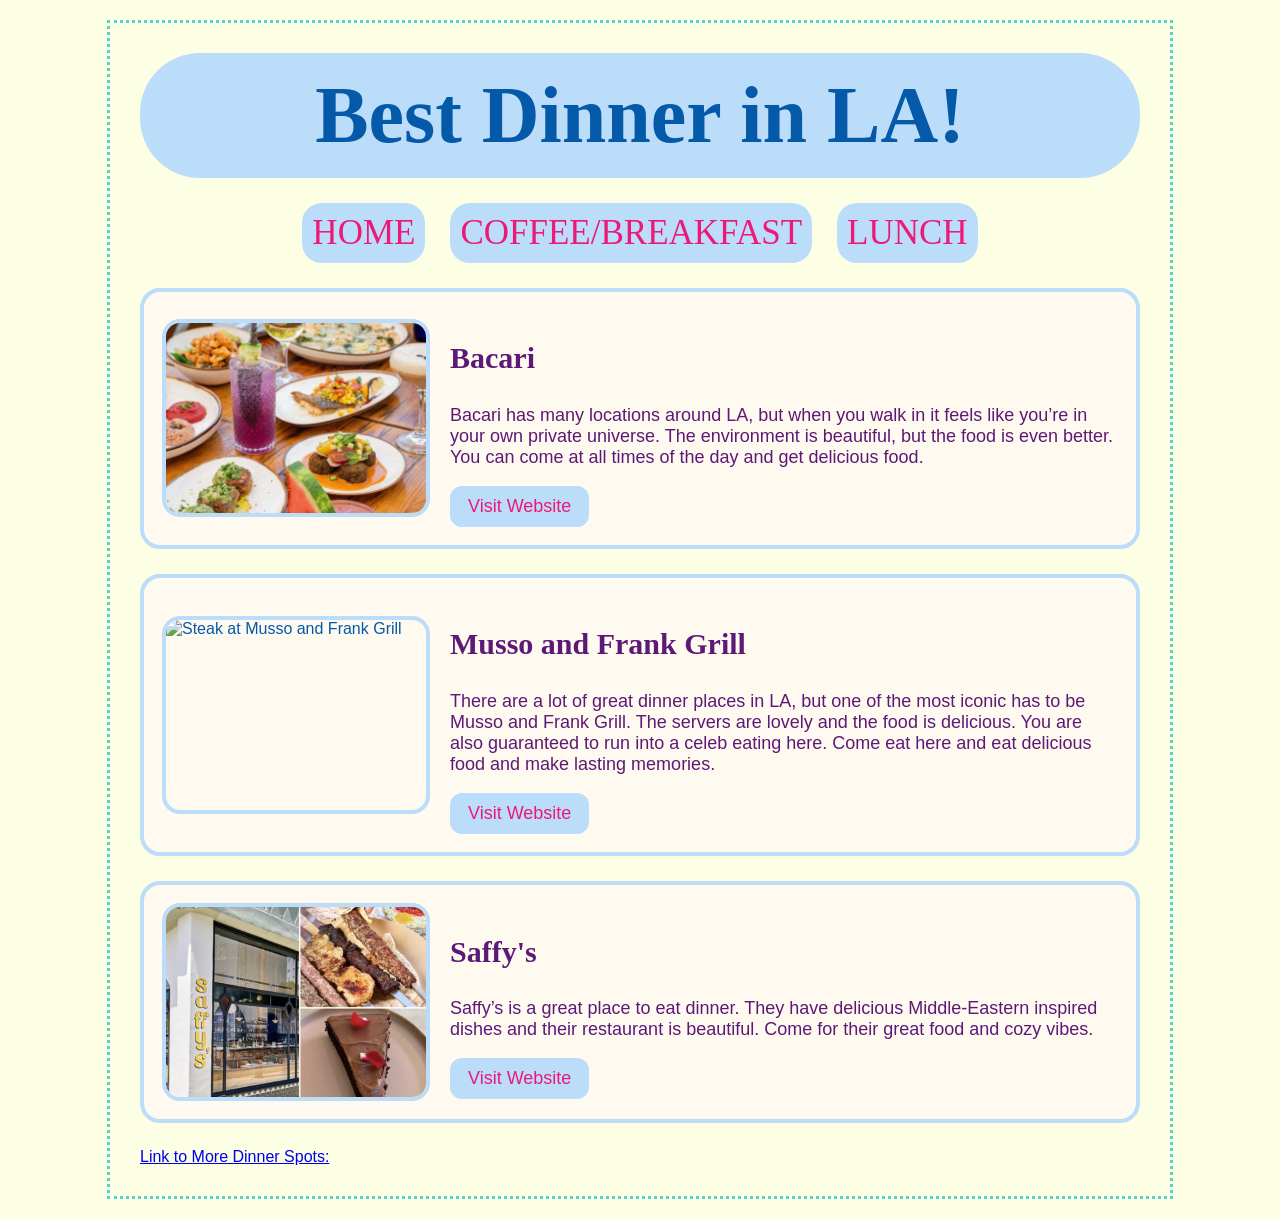
==== dinner.html @ a4a2a0b6 "Add files via upload Initial commit of my Unit 2 project files" ====
<!DOCTYPE html>
<html>
  <head>
    
  </head>
  <body>
    
  </body>
</html>



<head>
  <title>Best Dinner Places!</title>
  <link rel="stylesheet" href="style.css">
</head>

<body>
  <div class="page">

    <header>
      <h1>Best Dinner in LA!</h1>
    </header>

    <nav>
      <a href="index.html">HOME</a>
      <a href="breakfast.html">COFFEE/BREAKFAST</a>
      <a href="lunch.html">LUNCH</a>
    </nav>

    <main>

      <div class="restaurant">
        <img src="bacari.png"
             alt="Brunch at Bacari">

        <div class="restaurant-info">
          <h2>Bacari</h2>
          <p>Bacari has many locations around LA, but when you walk in it feels like you’re in your own private universe. The environment is beautiful, but the food is even better. You can come at all times of the day and get delicious food.</p>
          <a class="restaurant-link"
             href="https://www.eatwithbacari.com/">
            Visit Website
          </a>
        </div>
      </div>

      <div class="restaurant">
        <img src="musso-and-frank.png"
             alt="Steak at Musso and Frank Grill">
        <div class="restaurant-info">
          <h2>Musso and Frank Grill</h2>
          <p>There are a lot of great dinner places in LA, but one of the most iconic has to be Musso and Frank Grill. The servers are lovely and the food is delicious. You are also guaranteed to run into a celeb eating here. Come eat here and eat delicious food and make lasting memories.</p>
          <a class="restaurant-link"
             href="https://mussoandfrank.com/">
            Visit Website
          </a>
        </div>
      </div>

      <div class="restaurant">
        <img src="saffy's.png"
             alt="Middle-Eastern Inspired Dinner at Saffy's">
        <div class="restaurant-info">
          <h2>Saffy's</h2>
          <p>Saffy’s is a great place to eat dinner. They have delicious Middle-Eastern inspired dishes and their restaurant is beautiful. Come for their great food and cozy vibes.</p>
          <a class="restaurant-link"
             href="https://www.saffysla.com/">
            Visit Website
          </a>
        </div>
      </div>
      <div class="more-spots">
        <a href="https://la.eater.com/maps/best-los-angeles-restaurants-eater-38-essential">
          Link to More Dinner Spots:
        </a>
      </div>
    </main>
    
  </body>
  </html>
---- style.css ----
body {
  background: #fcffe4;
  color: #0559a9;
  font-family:sans-serif;
  margin:0;
  padding:20px;
}
.page {
  background:#fcffe4;
  border:3px dotted #53d4cc;
  margin: auto;
  max-width:1000px;
  padding:30px;
}
header{
  background:#bbddfa;
  border-radius:60px;
  padding:12px;
  text-align: center;
}
h1{
  color:#0559a9;
  font-family:cursize;
  font-size:80px;
  margin: 5px;
}
h2{
  color:#bbddfa;
  font-family:serif;
  font-weight:bold;
  font-size:60px
}
nav{
  display:flex;
  gap:25px;
  justify-content: center;
  margin:25px 0;
}
nav a{
  background:#bbddfa;
  border-radius:20px;
  color:#ed1978;
  font-family:cursive;
  font-size:35px;
  padding:10px 10px;
  text-decoration: none;
}
nav a:hover{
  background:#fcffe4;
}
.home-content{
  font-size:35px;
  font-family:georgia;
  color:#ed1978;
  line-height:1.6;
  padding:30px;
  text-align:left;
}
ol{
  font-size:35px;
  font-family:georgia;
  color:#ed1978;
  text-align:left;
}
.restaurant {
  align-items:center;
  background:#fffaf0;
  border:4px solid #bbddfa;
  border-radius:20px;
  display:flex;
  gap:20px;
  margin:25px 0;
  padding:18px;
}
.restaurant img{
  border:4px solid #bbddfa;
  border-radius:18px;
  height:190px;
  object-fit:cover;
  width:260px;
}
.restaurant-info{
  flex:1;
}
.restaurant-info h2{
  color:#5d1978;
  font-size:30px;
  line-height:1.5;
}
.restaurant-info p{
  color:#5d1978;
  font-size:18px;
  margin-top:1.5;
}
.restaurant-link{
  background:#bbddfa;
  border:20x solid #9dbbd3;
  border-radius:12px;
  color:#ed1978;
  display:inline-block;
  font-size:18px;
  padding:10px 18px;
  text-decoration:none;
}
.restaurant-link:hover{
  background:#d839f7;
}
h1 {
  font-weight: bold;
}
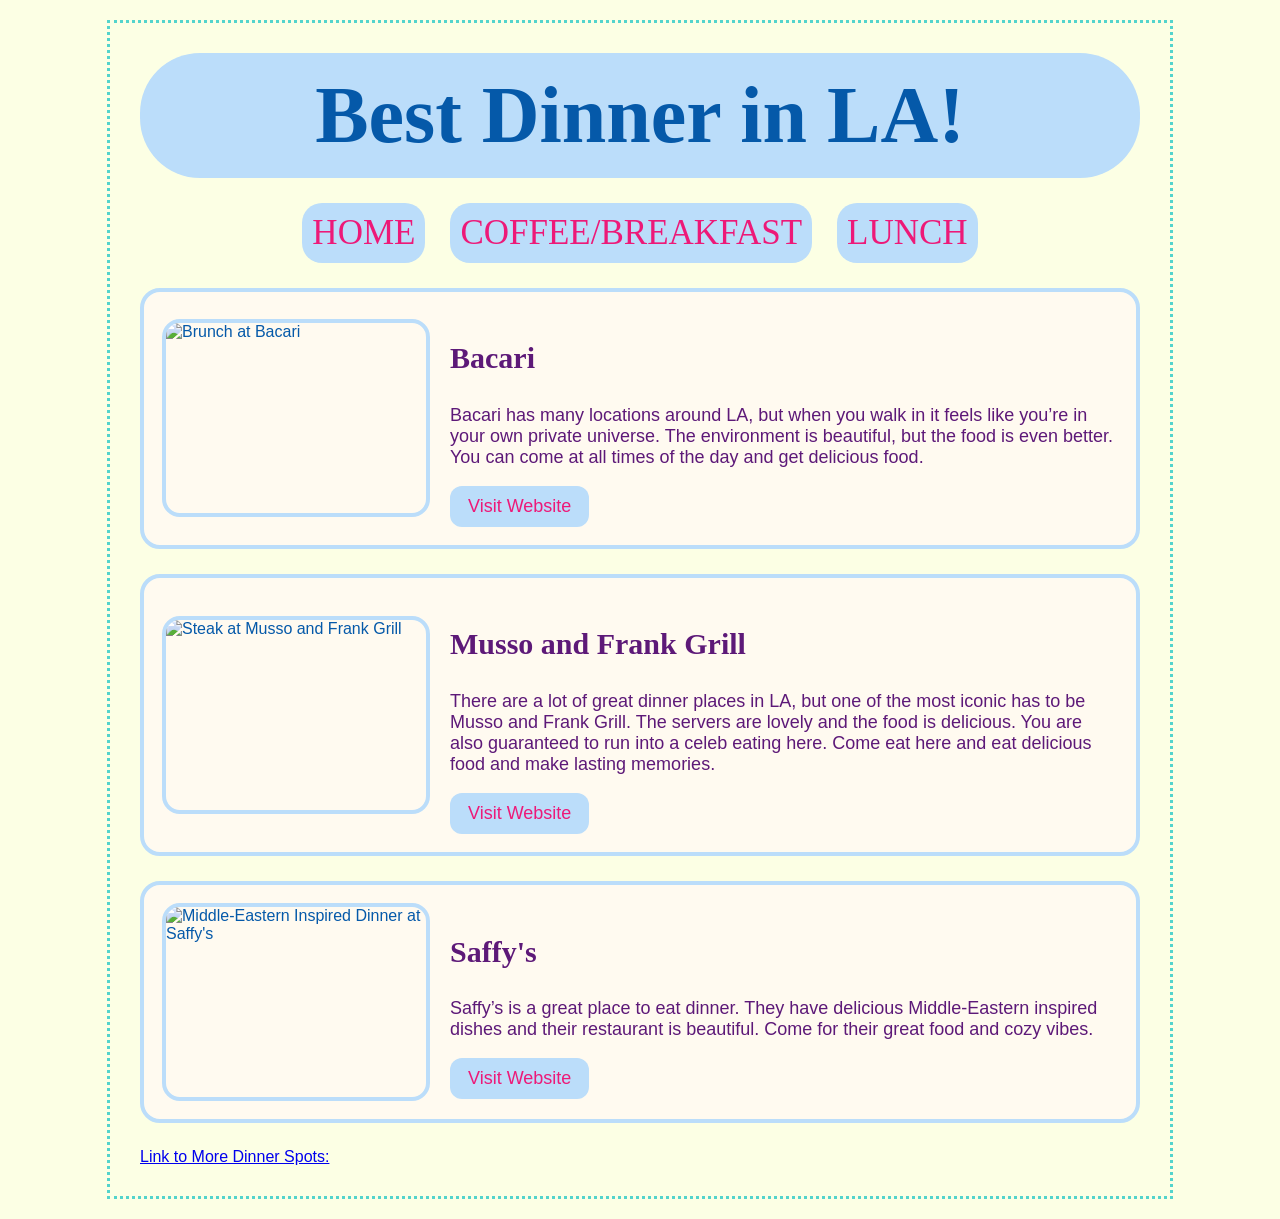
==== commit ac55b72d: "Update image paths for restaurant images updates image paths for dinner.html" ====
--- a/dinner.html
+++ b/dinner.html
@@ -31,9 +31,7 @@
     <main>
 
       <div class="restaurant">
-        <img src="bacari.png"
-             alt="Brunch at Bacari">
-
+        <img src="images/bacari.png" alt="Brunch at Bacari">
         <div class="restaurant-info">
           <h2>Bacari</h2>
           <p>Bacari has many locations around LA, but when you walk in it feels like you’re in your own private universe. The environment is beautiful, but the food is even better. You can come at all times of the day and get delicious food.</p>
@@ -45,8 +43,7 @@
       </div>
 
       <div class="restaurant">
-        <img src="musso-and-frank.png"
-             alt="Steak at Musso and Frank Grill">
+        <img src="images/musso and frank.png" alt="Steak at Musso and Frank Grill">
         <div class="restaurant-info">
           <h2>Musso and Frank Grill</h2>
           <p>There are a lot of great dinner places in LA, but one of the most iconic has to be Musso and Frank Grill. The servers are lovely and the food is delicious. You are also guaranteed to run into a celeb eating here. Come eat here and eat delicious food and make lasting memories.</p>
@@ -58,8 +55,7 @@
       </div>
 
       <div class="restaurant">
-        <img src="saffy's.png"
-             alt="Middle-Eastern Inspired Dinner at Saffy's">
+        <img src="images/saffy's.png" alt="Middle-Eastern Inspired Dinner at Saffy's">
         <div class="restaurant-info">
           <h2>Saffy's</h2>
           <p>Saffy’s is a great place to eat dinner. They have delicious Middle-Eastern inspired dishes and their restaurant is beautiful. Come for their great food and cozy vibes.</p>
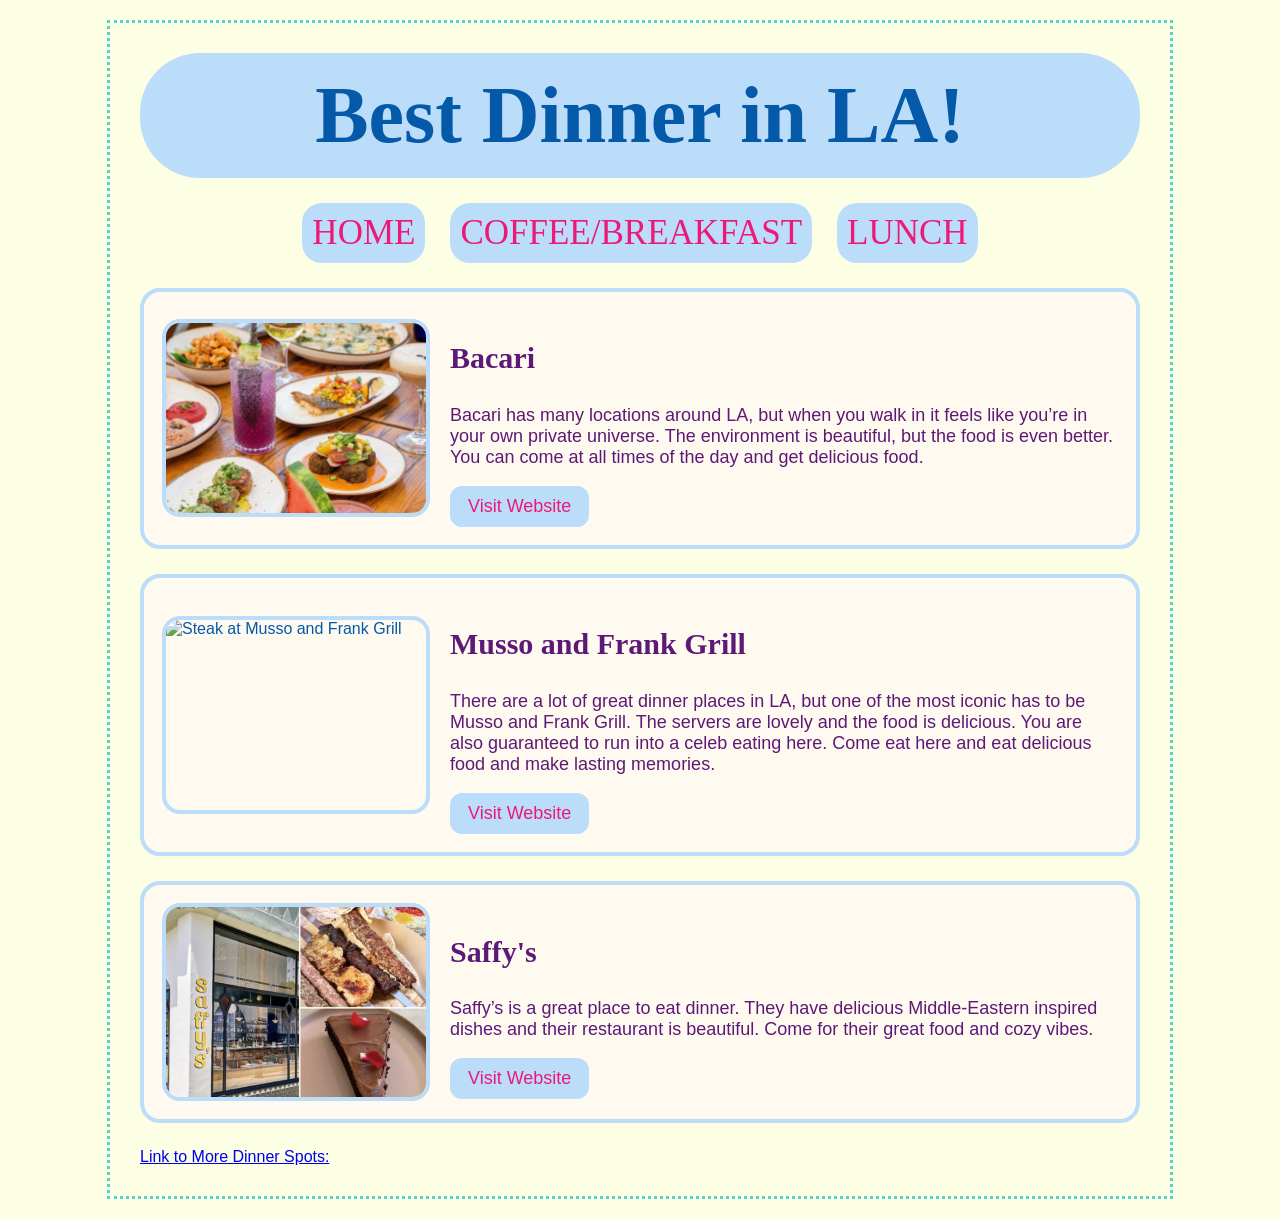
==== commit 71a32db5: "Fix image paths for restaurant listings in dinner.html" ====
--- a/dinner.html
+++ b/dinner.html
@@ -31,7 +31,9 @@
     <main>
 
       <div class="restaurant">
-        <img src="images/bacari.png" alt="Brunch at Bacari">
+        <img src="bacari.png"
+             alt="Brunch at Bacari">
+
         <div class="restaurant-info">
           <h2>Bacari</h2>
           <p>Bacari has many locations around LA, but when you walk in it feels like you’re in your own private universe. The environment is beautiful, but the food is even better. You can come at all times of the day and get delicious food.</p>
@@ -43,7 +45,8 @@
       </div>
 
       <div class="restaurant">
-        <img src="images/musso and frank.png" alt="Steak at Musso and Frank Grill">
+        <img src="musso-and-frank.png"
+             alt="Steak at Musso and Frank Grill">
         <div class="restaurant-info">
           <h2>Musso and Frank Grill</h2>
           <p>There are a lot of great dinner places in LA, but one of the most iconic has to be Musso and Frank Grill. The servers are lovely and the food is delicious. You are also guaranteed to run into a celeb eating here. Come eat here and eat delicious food and make lasting memories.</p>
@@ -55,7 +58,8 @@
       </div>
 
       <div class="restaurant">
-        <img src="images/saffy's.png" alt="Middle-Eastern Inspired Dinner at Saffy's">
+        <img src="saffy's.png"
+             alt="Middle-Eastern Inspired Dinner at Saffy's">
         <div class="restaurant-info">
           <h2>Saffy's</h2>
           <p>Saffy’s is a great place to eat dinner. They have delicious Middle-Eastern inspired dishes and their restaurant is beautiful. Come for their great food and cozy vibes.</p>
